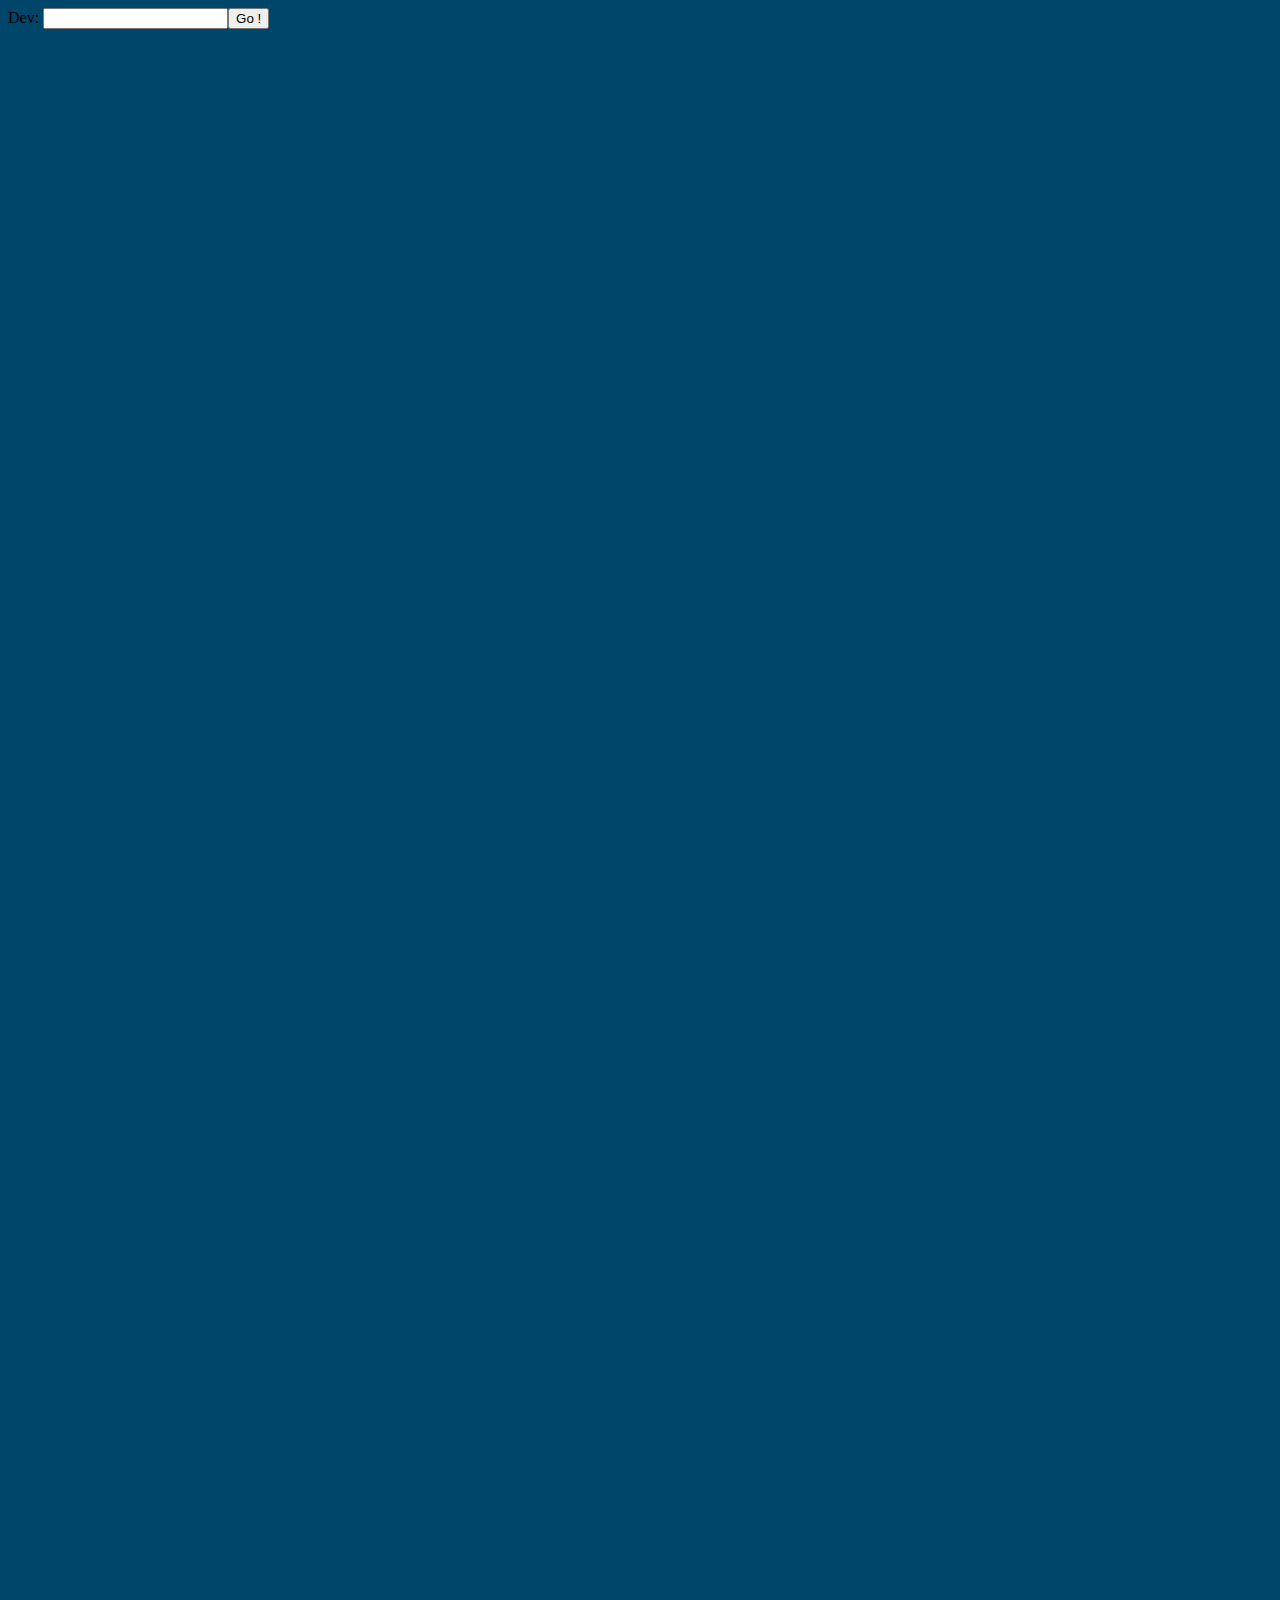
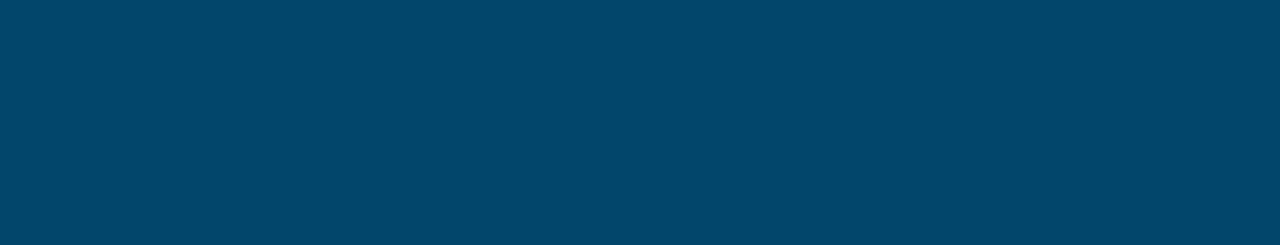
==== public_html/index.html @ 555be096 "BlaBlaBla" ====
<!DOCTYPE html>
<html>
    <head>
        <title>RussieRussia</title>
        <meta charset="UTF-8">      
        <link rel="stylesheet" type="text/css" href="files/style/style.css">
        <script type="text/javascript" src="files/javascript/game.js"></script>
        <script type="text/javascript" src="files/javascript/game.enemys.js"></script>
        <script type="text/javascript" src="files/javascript/game.menu.js"></script>           
        <script type="text/javascript" src="files/javascript/maps.js"></script>
        <script type="text/javascript" src="files/javascript/game.weapons.js"></script>
        <script type="text/javascript" src="files/javascript/sprites.props.js"></script>   
        <script type="text/javascript" src="files/javascript/game.player.js"></script> 
        <script type="text/javascript" src="files/javascript/game.mouse-keyboard.js"></script> 
        <script type="text/javascript" src="files/javascript/game.score.js"></script>
        <script type="text/javascript" src="files/javascript/canvas.draw.js"></script>
    </head>
    <body onload="Initialize();" onkeydown="setKeyState(event, true);" onkeyup="setKeyState(event, false);">
        <!-- AUDIO -->
        <audio id="soundMenu" src="files/sounds/menu.ogg"></audio>  
        <audio id="soundGame" src="files/sounds/game.ogg"></audio>  
        <audio id="soundMachette" src="files/sounds/machette.ogg"></audio> 
        <audio id="soundFaucille" src="files/sounds/faucille.ogg"></audio> 
        <audio id="soundVodka" src="files/sounds/vodka.ogg"></audio> 
        <audio id="soundVodkaBreak" src="files/sounds/vodkaBreak.ogg"></audio>  
        <!-- AUDIO -->
        Dev: <input type="text" id="salle"><button onclick="tempChangerSalle();">Go !</button>
    <center>
        <canvas id="game" width="1248" height="900" ></canvas>
        <canvas id="score" width="200" height="900" ></canvas>
    </center>
</body>
</html>
---- public_html/files/style/style.css ----
body {
    background-color: #00456A;    
}

#game {    
    background-color: #00456A;  
}
#score {
    background-color: #00456A;
}
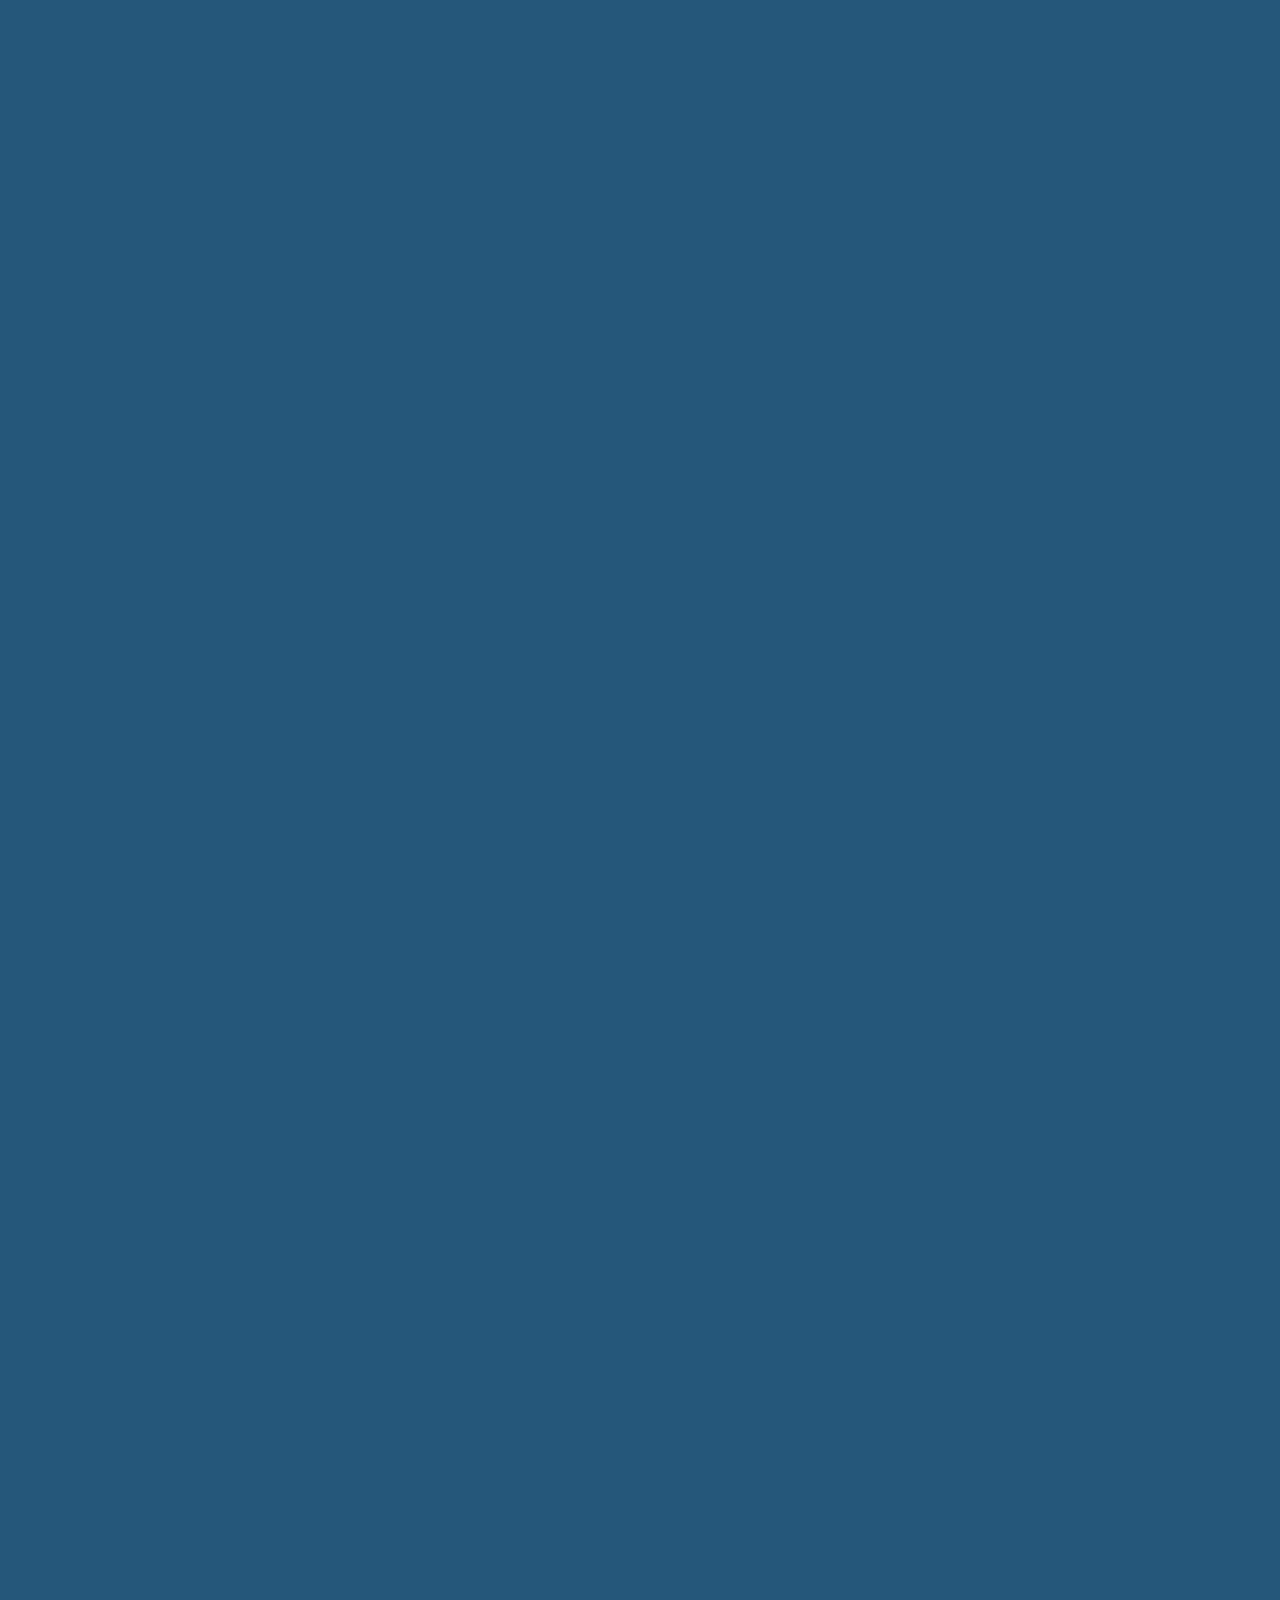
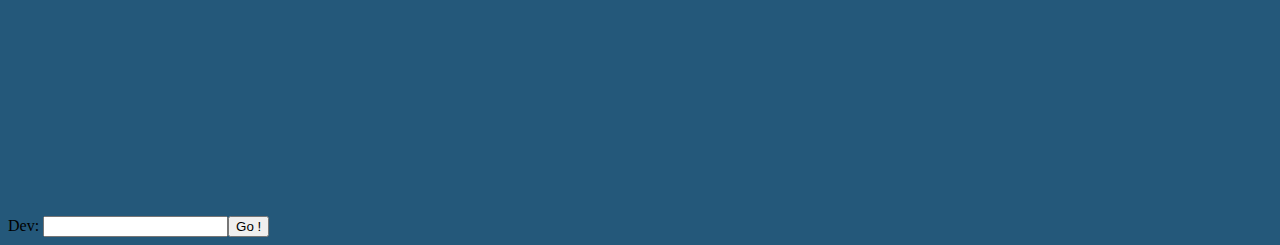
==== commit 37e228f7: "..." ====
--- a/public_html/index.html
+++ b/public_html/index.html
@@ -7,27 +7,28 @@
         <script type="text/javascript" src="files/javascript/game.js"></script>
         <script type="text/javascript" src="files/javascript/game.enemys.js"></script>
         <script type="text/javascript" src="files/javascript/game.menu.js"></script>           
-        <script type="text/javascript" src="files/javascript/maps.js"></script>
-        <script type="text/javascript" src="files/javascript/game.weapons.js"></script>
+        <script type="text/javascript" src="files/javascript/maps.js"></script>        
         <script type="text/javascript" src="files/javascript/sprites.props.js"></script>   
         <script type="text/javascript" src="files/javascript/game.player.js"></script> 
-        <script type="text/javascript" src="files/javascript/game.mouse-keyboard.js"></script> 
+        <script type="text/javascript" src="files/javascript/game.input.js"></script> 
         <script type="text/javascript" src="files/javascript/game.score.js"></script>
         <script type="text/javascript" src="files/javascript/canvas.draw.js"></script>
     </head>
-    <body onload="Initialize();" onkeydown="setKeyState(event, true);" onkeyup="setKeyState(event, false);">
+    <body onload="Initialize();" onkeydown="input.setKeyState(event, true);" onkeyup="input.setKeyState(event, false);">
+        <div id="hidden">
         <!-- AUDIO -->
         <audio id="soundMenu" src="files/sounds/menu.ogg"></audio>  
-        <audio id="soundGame" src="files/sounds/game.ogg"></audio>  
+        <audio id="soundGame" src="files/sounds/Swagg.ogg"></audio>  
         <audio id="soundMachette" src="files/sounds/machette.ogg"></audio> 
         <audio id="soundFaucille" src="files/sounds/faucille.ogg"></audio> 
         <audio id="soundVodka" src="files/sounds/vodka.ogg"></audio> 
-        <audio id="soundVodkaBreak" src="files/sounds/vodkaBreak.ogg"></audio>  
-        <!-- AUDIO -->
-        Dev: <input type="text" id="salle"><button onclick="tempChangerSalle();">Go !</button>
+        <audio id="soundVodkaBreak" src="files/sounds/vodkaBreak.ogg"></audio>          
+        <!--Images -->        
+        </div>
     <center>
         <canvas id="game" width="1248" height="900" ></canvas>
         <canvas id="score" width="200" height="900" ></canvas>
     </center>
+    Dev: <input type="text" id="salle"><button onclick="tempChangerSalle();">Go !</button>
 </body>
-</html>
+</html>--- a/public_html/files/style/style.css
+++ b/public_html/files/style/style.css
@@ -1,10 +1,12 @@
 body {
-    background-color: #00456A;    
+    background-color: #24587A;    
 }
-
 #game {    
-    background-color: #00456A;  
+    background-color: #24587A;  
 }
 #score {
-    background-color: #00456A;
+    background-color: #24587A;
+}
+#hidden {
+    display:none;
 }